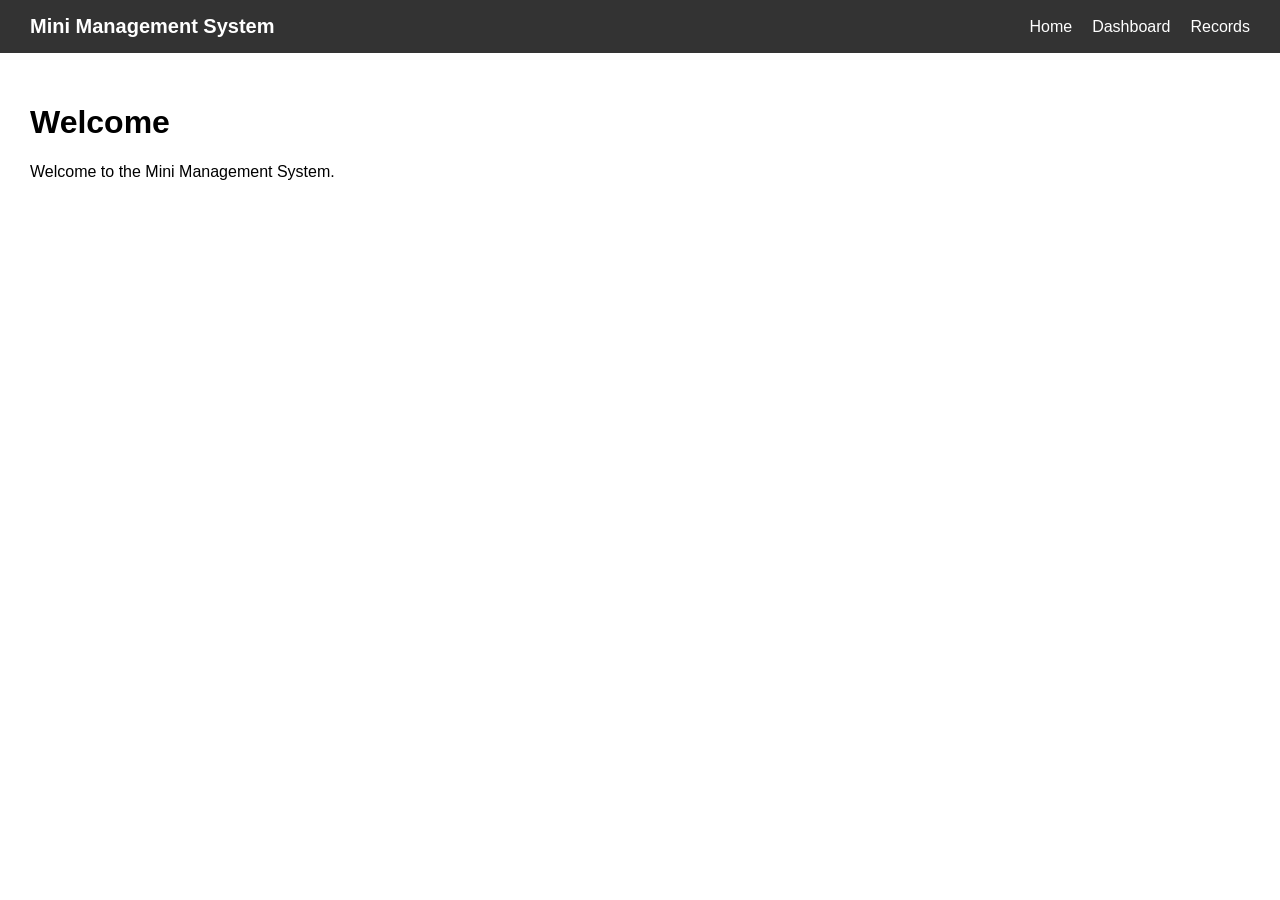
==== index.html @ c42e435c "UI-02 shenanigans" ====
<!DOCTYPE html>
<html lang="en">
<head>
    <meta charset="UTF-8">
    <meta name="viewport" content="width=device-width, initial-scale=1.0">

    <title>Mini Management System</title>

    <link rel="stylesheet" href="css/style.css">
</head>

<body>

    <nav class="navbar">

        <div class="logo">
            Mini Management System
        </div>

        <div class="nav-links">
            <a href="index.html">Home</a>
            <a href="pages/dashboard.html">Dashboard</a>
            <a href="pages/records.html">Records</a>
        </div>

    </nav>

    <main class="container">

        <h1>Welcome</h1>

        <p>
            Welcome to the Mini Management System.
        </p>

    </main>

    <script src="js/script.js"></script>

</body>
</html>
---- css/style.css ----
* {
    box-sizing: border-box;
}

body {
    margin: 0;
    font-family: Arial, sans-serif;
}
.navbar {
    display: flex;
    justify-content: space-between;
    align-items: center;

    padding: 15px 30px;

    background-color: #333;
    color: white;
}

.logo {
    font-size: 20px;
    font-weight: bold;
}

.nav-links {
    display: flex;
    gap: 20px;
}

.nav-links a {
    color: white;
    text-decoration: none;
}

.nav-links a:hover {
    text-decoration: underline;
}

.container {
    padding: 30px;
}
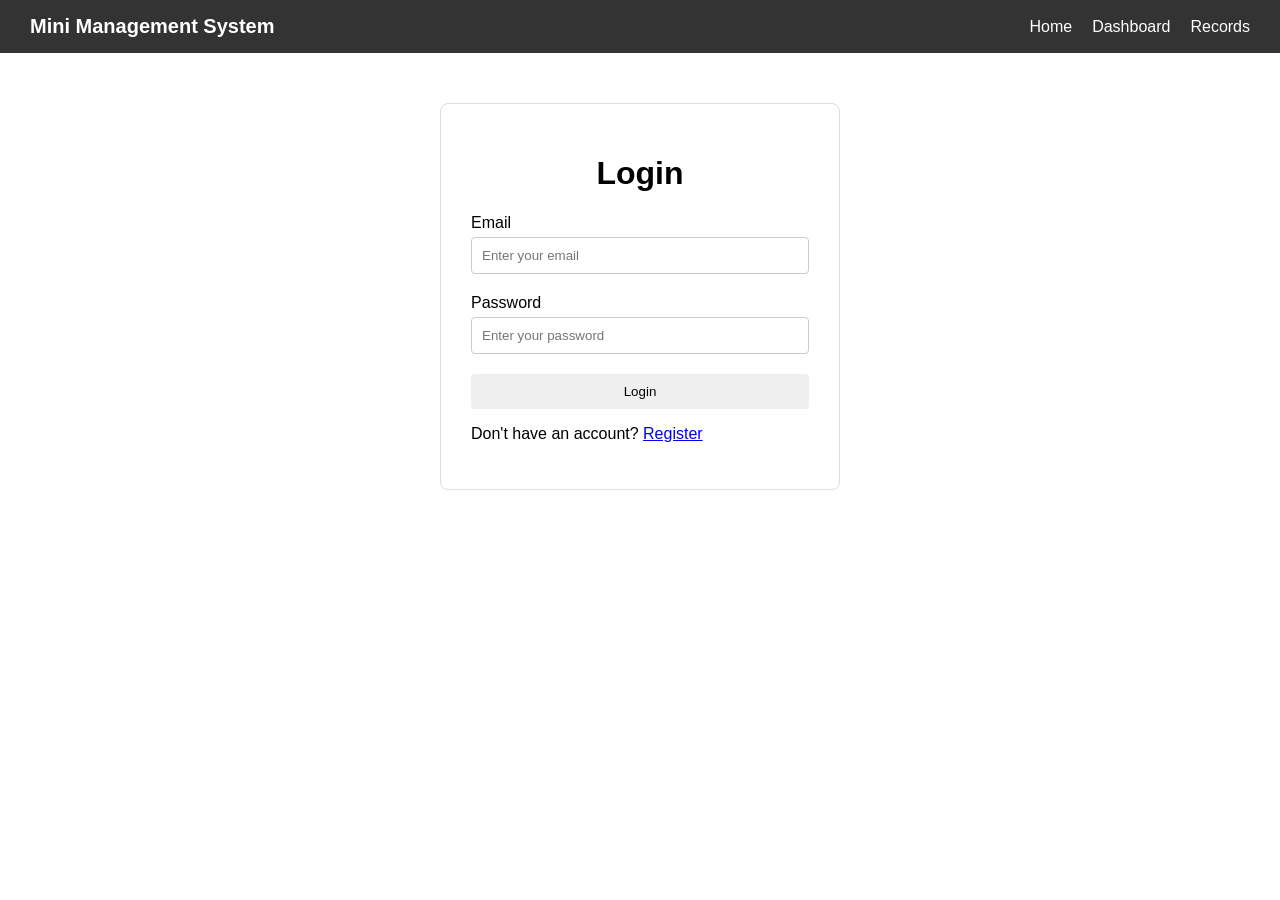
==== commit fdd2f435: "UI-03 shenanigans" ====
--- a/index.html
+++ b/index.html
@@ -1,12 +1,13 @@
 <!DOCTYPE html>
 <html lang="en">
+
 <head>
     <meta charset="UTF-8">
     <meta name="viewport" content="width=device-width, initial-scale=1.0">
 
-    <title>Mini Management System</title>
+    <title>Login</title>
 
-    <link rel="stylesheet" href="css/style.css">
+    <link rel="stylesheet" href="../css/style.css">
 </head>
 
 <body>
@@ -18,24 +19,56 @@
         </div>
 
         <div class="nav-links">
-            <a href="index.html">Home</a>
-            <a href="pages/dashboard.html">Dashboard</a>
-            <a href="pages/records.html">Records</a>
+            <a href="../index.html">Home</a>
+            <a href="dashboard.html">Dashboard</a>
+            <a href="records.html">Records</a>
         </div>
 
     </nav>
 
-    <main class="container">
+    <main class="form-container">
 
-        <h1>Welcome</h1>
+        <h1>Login</h1>
+
+        <form>
+
+            <div class="form-group">
+                <label for="email">Email</label>
+
+                <input
+                    type="email"
+                    id="email"
+                    name="email"
+                    placeholder="Enter your email"
+                    required
+                >
+            </div>
+
+            <div class="form-group">
+                <label for="password">Password</label>
+
+                <input
+                    type="password"
+                    id="password"
+                    name="password"
+                    placeholder="Enter your password"
+                    required
+                >
+            </div>
+
+            <button type="submit">
+                Login
+            </button>
+
+        </form>
 
         <p>
-            Welcome to the Mini Management System.
+            Don't have an account?
+            <a href="register.html">Register</a>
         </p>
 
     </main>
 
-    <script src="js/script.js"></script>
+</body>
 
-</body>
 </html>
--- a/css/style.css
+++ b/css/style.css
@@ -38,4 +38,46 @@
 
 .container {
     padding: 30px;
+}
+
+.form-container {
+    width: 400px;
+    max-width: 90%;
+
+    margin: 50px auto;
+    padding: 30px;
+
+    border: 1px solid #ddd;
+    border-radius: 8px;
+}
+
+.form-container h1 {
+    text-align: center;
+}
+
+.form-group {
+    margin-bottom: 20px;
+}
+
+.form-group label {
+    display: block;
+    margin-bottom: 5px;
+}
+
+.form-group input {
+    width: 100%;
+    padding: 10px;
+
+    border: 1px solid #ccc;
+    border-radius: 4px;
+}
+
+button {
+    width: 100%;
+    padding: 10px;
+
+    border: none;
+    border-radius: 4px;
+
+    cursor: pointer;
 }
